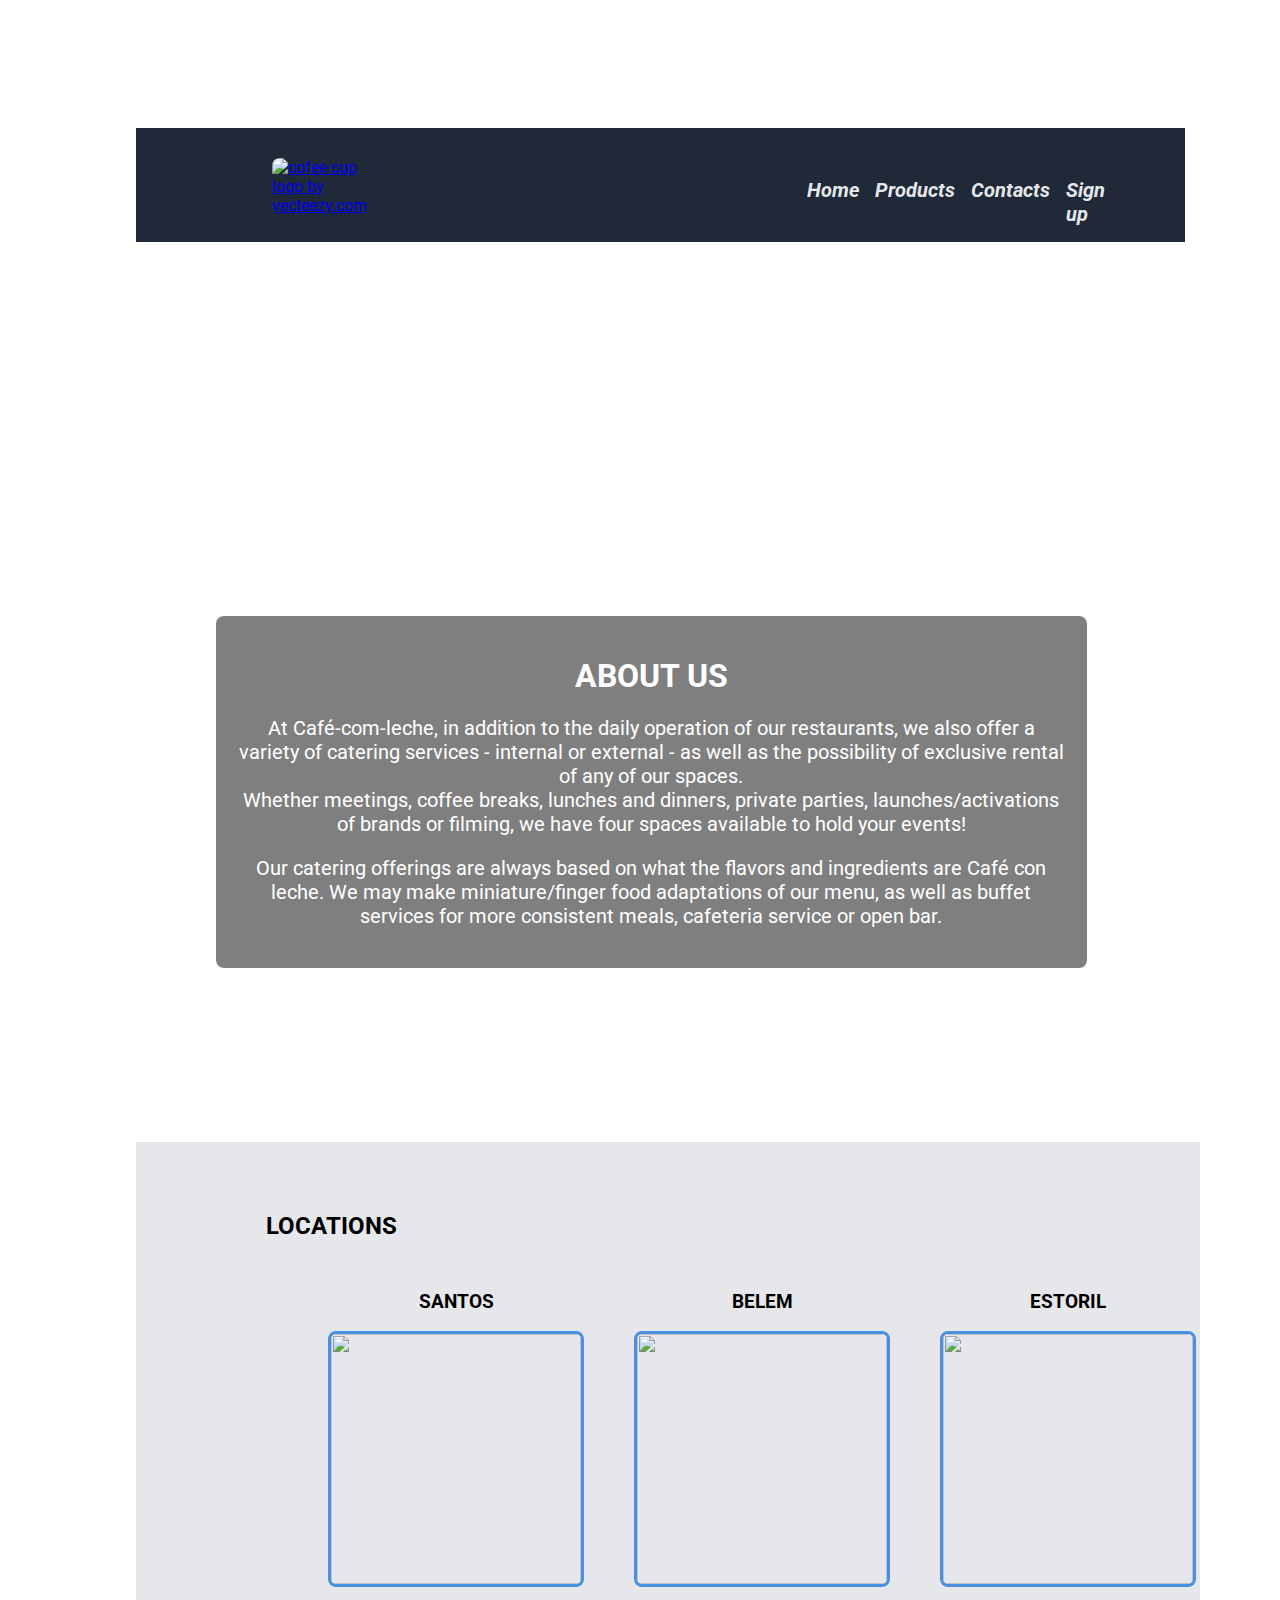
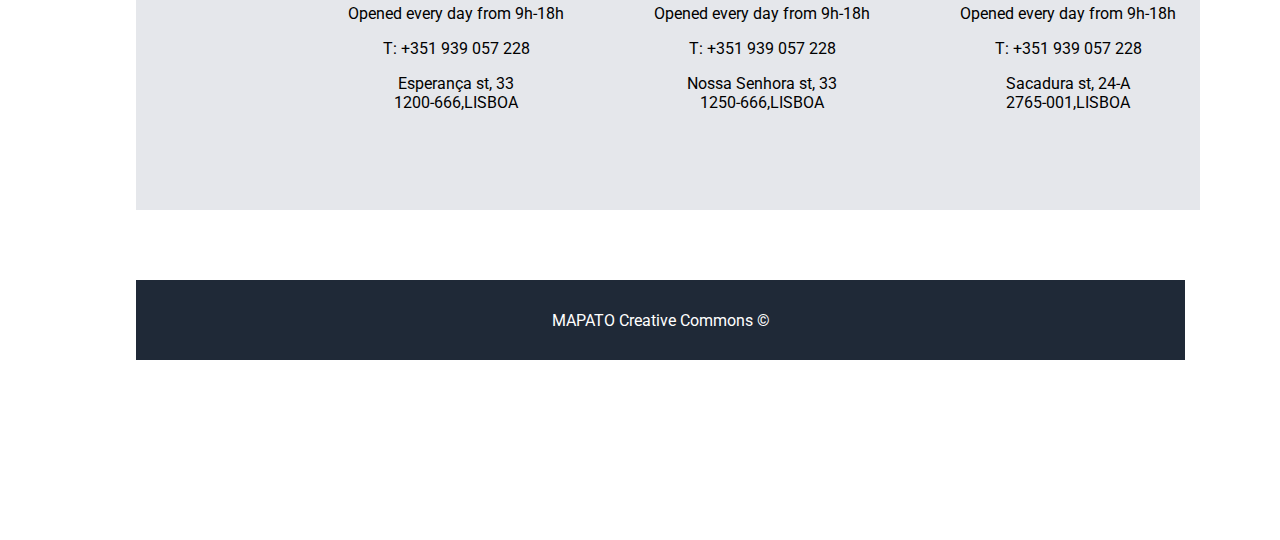
==== about.html @ 264d92b4 "05112024 1049 tom styling for the desktop version" ====
<!DOCTYPE html>
<html lang="en">

<head>
    <meta charset="UTF-8">
    <meta name="viewport" content="width=device-width, initial-scale=1.0">
    <link rel="stylesheet" href="../style.css">
    <title>About</title>
</head>

<body>
    <header class="hero-header">
        <div class="container">
            <nav class="nav-bar">
                <a href="index.html">
                    <img src="./images/COPO.png" alt="cofee cup logo by vecteezy.com" class="cofee-cup-logo">
                </a>
                <ul>
                    <li><a href="index.html">Home</a></li>
                    <li><a href="index.html#info-section">Products</a></li>
                    <li><a href="contacts.html">Contacts</a></li>
                    <li><a href="sign-up.html">Sign up</a></li>
                </ul>
            </nav>
        </div>
    </header>
    <main class="main-about">
        <section id="hero" class="hero">
            <div class="container">
                <div class="hero-content">
                    <h1>ABOUT US</h1>
                    <p>At Café-com-leche, in addition to the daily operation of our restaurants, we also offer
                        a variety of catering services - internal or external - as well as the possibility of
                        exclusive rental of any of our spaces.
                        <br>
                        Whether meetings, coffee breaks, lunches and dinners, private parties, launches/activations of
                        brands or filming, we have four spaces available to hold your events!
                    <p>
                        Our catering offerings are always based on what the flavors and ingredients are
                        Café con leche.
                        We may make miniature/finger food adaptations of our menu, as well as buffet services for
                        more consistent meals, cafeteria service or open bar.


                    </p>
                    </p>
                </div>
            </div>
        </section>
        <section id="locations" class="locations">
            <div class="container">
                <h2>LOCATIONS</h2>
                <figure>
                    <div>

                        <a
                            href="https://www.google.pt/maps/search/Esperan%C3%A7a+st,+33+1200-666,LISBOA/@38.7219981,-9.1530269,17z/data=!3m1!4b1?entry=ttu&g_ep=EgoyMDI0MTAyOS4wIKXMDSoASAFQAw%3D%3D">
                            <h3>SANTOS</h3>
                        </a>
                        <img class=" imagem1" src="../images/loja-belem.jpg" alt="">
                        <p>Opened every day from 9h-18h</p>
                        <p>T: +351 939 057 228</p>
                        <p>Esperança st, 33 <br>1200-666,LISBOA</p>
                    </div>
                    <div>
                        <a
                            href="https://www.google.pt/maps/place/Past%C3%A9is+de+Bel%C3%A9m/@38.6979904,-9.2054202,17z/data=!3m1!5s0xd1ecb452eeecc51:0xfe3cb68ec8239ac7!4m14!1m7!3m6!1s0xd1ecb4fc285f763:0x58dc2bef37f5302f!2sPal%C3%A1cio+Nacional+de+Bel%C3%A9m!8m2!3d38.6979905!4d-9.2005493!16zL20vMDNrdHRu!3m5!1s0xd1ecb452efd715b:0xffeff6c6b46d9665!8m2!3d38.6975105!4d-9.2032276!16s%2Fg%2F1q5bm9555?entry=ttu&g_ep=EgoyMDI0MTAyOS4wIKXMDSoASAFQAw%3D%3D">
                            <h3>BELEM</h3>
                        </a>

                        <img class=" imagem2" src="../images/loja-santos.jpg" alt="">
                        <p>Opened every day from 9h-18h</p>
                        <p>T: +351 939 057 228</p>
                        <p>Nossa Senhora st, 33 <br>1250-666,LISBOA</p>
                    </div>
                    <div>
                        <a
                            href="https://www.google.pt/maps/search/Pal%C3%A1cio+NaSacadura+st,+24-A++2765-001,LISBOAcional+de+Bel%C3%A9m/@38.6979905,-9.2031242,17z/data=!3m1!4b1?entry=ttu&g_ep=EgoyMDI0MTAyOS4wIKXMDSoASAFQAw%3D%3D">
                            <h3>ESTORIL</h3>
                        </a>

                        <img class=" imagem2" src="../images/loja-alvalade.jpg" alt="">
                        <p>Opened every day from 9h-18h</p>
                        <p>T: +351 939 057 228</p>
                        <p>Sacadura st, 24-A <br>2765-001,LISBOA</p>
                    </div>
                </figure>
            </div>
        </section>
        <footer class="footer-about">
            <p>MAPATO Creative Commons ©</p>
        </footer>
    </main>
</body>

</html>
---- style.css ----
@import url('https://fonts.googleapis.com/css2?family=League+Spartan:wght@100..900&family=Roboto:ital,wght@0,100;0,300;0,400;0,500;0,700;0,900;1,100;1,300;1,400;1,500;1,700;1,900&display=swap');


body {
    font-family: Roboto, sans-serif;
}

.container {
    max-width: 1280px;
    /*Limite da largura em todos as telas*/
    width: 83%;
    /* margin: 0 auto; */
    /* margin-left: 100px; */
    margin-left: 5rem;
    /* margin-right: 14rem; */
}


/* HEADER AND ABOUT SECTION*/

header {
    display: flex;
    justify-content: space-between;
    background-color: #1f2937;
    /* position: fixed;
    top: 5rem; */
    width: 83%;
    margin-top: 8rem;
    margin-left: 8rem;


}

header img {
    height: 70px;
    width: 70px;
    margin-top: 30px;
    border: none;
    margin-bottom: 20px;

}




nav {
    display: flex;
    justify-content: space-between;
    width: 83%;
    gap: 25rem;
    margin-left: 3.5rem;
}

nav ul {
    display: flex;
    gap: 16px;
    list-style: none;
    margin-top: 50px;
    font-style: italic;
}

nav ul a {
    color: #E5e7eb;
    font-size: 20px;
    text-decoration: none;
    font-weight: bold;

}

.about {
    background-color: #1f2937;
    height: calc(30vh + 10px);
    padding-top: 40px;
    padding-bottom: 130px;
}
.about {
    width: 83%;
    margin-left: 8rem;
    margin-right: 15rem;
}



.about span {
    display: flex;
    color: white;
    gap: 24px;
    text-align: start;
}
.about span div {
    width: 700px;
    margin-left: 3rem;
}

.about span img {
    width: 750px;
    height: 220px;
    margin-left: 50px;
    margin-top: 30px;

}
.about h1 {
    font-size: 48px;
    font-weight: bolder;
    font-family: "Roboto, sans-serif";
    margin-left: 0;
    margin-bottom: 0;
    padding-bottom: 0;

}
.about p {
    text-align: start;
    margin-top: 0;
    font-family: "Roboto, sans-serif";
    font-size: 18px;
}

.about a {
    text-decoration: none;
}

.about button {
    display: flex;
    justify-content: center;
    background-color: #3882f6;
    padding: 8px 16px;
    color: white;
    text-align: center;
    font-weight: bold;
    display: inline-block;
    font-family: "Roboto", serif;
    width: 150px;
    cursor: pointer;
    border-radius: 10px;
    display: flex;

}

/*ABOUT PAGE*/

/* Configurando a imagem de fundo do hero */
.hero {
    height: 100vh;
    width: 83%;
    background-image: url('./images/pexels-rdne-4920856.jpg');
    background-size: cover;
    background-position: center;
    display: flex;
    align-items: center;
    margin-left: 128px;
    margin-right: 128px;

}

.hero-content {
    color: white;
    background: rgba(0, 0, 0, 0.5);
    padding: 20px;
    border-radius: 8px;
    text-align: center;
    margin-top: 200px;
}

.hero-content p {
    font-size: 20px
}

.hero-content h1 {
    text-align: center;
}

.hero-header img {
    height: 70px;
    width: 70px;
    margin-top: 30px;

}


.hero-content button {
    border-radius: 20px;
    padding: 16px;

}

.locations {
    width: 76.3%;
    padding: 50px;
    background-color: #e5e7eb;
    margin-left: 128px;
    margin-right: 128px;
}

.locations a {
    color: black;
    text-decoration: none;
}



.locations .container figure {
    /* margin-left: -15px; */
    /* display: flex;
    justify-content: center;
    align-items: center;
    margin-left: 415px; */
    
    gap: 50px;


}
.locations .container figure div:nth-of-type(1){
    margin-left: 30px;
}
.locations .container figure div:nth-of-type(3){
    margin-right: 110px;
}


.locations .container img {
    height: 250px;
    width: 250px;

}

.locations figure {
    text-align: center;
    display: flex;
    list-style: none;
    text-decoration: none;

}

.footer-about {
    width: 83%;
    margin-left: 128px;
    margin-right: 128px;
}



/* INFO SECTION*/

.info-section {
    text-align: center;

    margin-top: 2em;
    margin-left: 3rem;
    margin-right: 0rem;
    margin-bottom: 4em;
    display: flex;
    flex-direction: column;
    justify-content: center;



}

.scroll-Container {
    display: flex;
    flex-direction: row;
    justify-content: center;
    gap: 0.25em;
    align-items: center;
    overflow-x: auto;
    scroll-snap-type: x mandatory;

}


.random-info {
    display: flex;
    flex-direction: column;
    justify-content: space-evenly;
    align-items: center;
}

.info-section h2 {
    font-size: 36px;
    font-weight: 800;
    color: #1f2937;
    margin-bottom: 20px;


}

figure {

    text-align: center;
    scroll-snap-align: start;
    flex: 0 0 auto;
    width: 120px;
    margin: 2em;
}


img {
    width: 120px;
    height: 120px;
    object-fit: cover;
    /* Crop or fit image to the box */
    border: 3px solid #4a90e2;
    border-radius: 8px;
}

figcaption {
    font-size: 0.9em;
    color: black;
    margin-top: 10px;
    max-width: 120px;
}





/*REVIEW SECTION*/

.reviews {
    margin-bottom: 80px;
}
.reviews .container {
    background-color: #e5e7eb;
    margin-bottom: 32px;
    margin-left: 130px;
    padding-left: 150px;
    /* padding-right: 200px; */
    padding-top: 50px;
    padding-bottom: 50px;
    width: 73%;

}
.reviews .container div {
    background-color:#E5E7EB;
}

.reviews p {
    font-size: 25px;
    font-style: italic;
    font-weight: 300;
    color: #1F2937;
    width: 800px;
    padding-left: 90px;

}
.reviews p b {
    margin-left: 620px;
    margin-right: 50px;
}


/* .reviews h2 {
    margin-bottom: 50px;
    text-align: center;
    font-size: 30px;
    font-weight: 800;
    color: #1F2937;
    font-family: "Roboto, sans-serif";
}

.reviews h4 {
    text-align: center;
} */

/*ACTION*/

#action {
    background-color: #3882f6;
    display: flex;
    justify-content: space-around;
    align-items: center;
    margin: none;
    padding: 8px;
    text-align: center;
    width: 61vw;
    margin-left: 270px;
    margin-right: 280px;
    margin-bottom: 80px;
    color: white;
    border-radius: 5px;
}



#action button {
    background-color: #3882f6;
    color: white;
    width: 8rem;
    height: 2rem;
    font-weight: 700;
    border-radius: 10px;
    align-self: center;
    display: flex;
    justify-content: center;
    align-items: center;
    margin-left: 10px;
    margin-right: 70px;
    border: 1px solid white;
    cursor: pointer;

}
.call-to-action {
    text-align: start;
    padding-left: 4rem;
    width: 40vw;
}
.call-to-action h4 {
    margin-top: 30px;
    margin-bottom: 0;
}
.call-to-action h5 {
    font-weight: 300;
    margin-top: 0;
    margin-bottom: 30px;
}


/*CONTACTS SECTION*/

.contacts .container {
    width: 88%;
    margin-left: 35px;
}

.contacts {
    /* margin-top: 70px;  */
    padding: 50px;
    background-color: #3882f6;
    color: #E5E7EB;
    text-align: center;
    margin-left: 128px;
    margin-right: 127px;


}
.contacts .questions {
    margin-left: 70px;
}
.contacts h1 {
    font-size: 48px;
    color: #F9FAF8;
    font-family: "Roboto, sans-serif";
    text-align: center;
    padding: 32px;
}

.contacts h2 {
    font-size: 36px;
    color: #F9FAF8;
    font-family: "Roboto, sans-serif";

}

.contacts button {
    background-color: #3882f6;
    padding: 12px;
    width: 50%;
}


.contact-methods li {
    display: inline-block;
    padding-bottom: 16px;
    font-size: 18px;

}

.contact-methods {
    margin-left: 150px;
    width: 500px;
    font-family: "Roboto, sans-serif";
    font-weight: bold;
    background-color: #1f2937;
    padding: 16px;
    border-radius: 8px;
    font-size: 20px;

}


.contact-methods img {
    height: 30px;
    width: 30px;
    margin-right: 16px;
}

.contacts .container {
    display: flex;
    gap: 20px;

    /* Space between the elements */
}

/* .footer-contact {
    width: 98vw;
    margin-left: 0;
} */


form input,
form textarea,
form button {
    display: block;
    width: 320px;
    margin-bottom: 16px;
    border-radius: 8px;
    box-shadow: 2px 2px 5px rgba(0, 0, 0, 0.1);
    padding: 10px;
    border-radius: 10px;
    text-align: center;
    font-family: "Roboto, sans-serif";
    font-size: 16px;
}

textarea {
    height: 80px;

}

.questions {
    background-color: #1f2937;
    padding: 16px;
    border-radius: 8px;
    margin-left: 20px;

}

.questions button {
    margin-left: 85px;
    background-color: #3882f6;
    color: white;
    font-weight: bold;
}

.sign-up {
    background-color: #1f2937;
    padding: 16px;
    border-radius: 8px;
    margin-left: 350px;

}.sign-up button {
    margin-left: 85px;
    background-color: #3882f6;
    color: white;
    font-weight: bold;
}

.social-media {
    padding-right: 24px;
}

footer {
    background-color: #1f2937;
    height: 80px;
    display: flex;
    justify-content: center;
    align-items: center;
    color: white;
    width: 83%;
    margin-top: 70px;
    margin-left: 127px;
    margin-bottom: 180px;


}

@media (max-width: 1024px) {

    header {
        width: 97.9%;
    }

    header nav {
        padding: 16px;
    }

    .about {
        padding: 130px 20px;

    }


    .about h1 {
        font-size: 36px;
    }

    .about span {
        flex-direction: column;
        gap: 16px;
    }

    .about span img {
        width: 100%;
        height: auto;
        margin: 0;
    }



    .reviews {

        padding: 200px;
    }

    .reviews h2 {

        padding-right: 60px;
    }

    .contacts {
        padding: 160px;
    }

    .contacts h1 {
        font-size: 36px;
    }

    .contacts h2 {
        font-size: 28px;
    }

    .contacts .container {
        flex-direction: column;
        text-align: center;
    }

    .contact-methods,
    .questions {
        width: 100%;
        margin: 0;
    }

    .questions {
        width: 56%
    }

    form input,
    form textarea {
        margin-left: 15px;
        text-align: center;
    }

    .questions button {
        margin-left: 100px;
    }


}

@media (max-width: 768px) {
    header {
        width: 98%;
    }

    .about {
        padding: 100px 15px;
    }

    .about h1,
    .contacts h1 {
        font-size: 28px;
        padding: 16px;
    }

    .questions,
    .questions button {
        width: 80%;

    }

    .info-section,
    .scroll-Container {
        flex-direction: column;
        padding: 100px 20px;
    }

    .container .questions {
        padding-left: 38px;
    }

    .questions button {
        margin-left: 50px;
    }

    .questions input,
    textarea {
        margin-left: 15px;
        text-align: center;
    }
}


/* Ajustes para telas de até 480px (smartphones) */
@media (max-width: 480px) {
    header {
        width: 400px;
    }

    .about {
        width: 340px;
    }

    .about h1 {
        font-size: 24px;
    }

    .about span {
        gap: 10px;
    }

    .about span img {
        width: 100%;
    }


    .reviews,
    .contacts {
        padding: 100px 20px;
    }

    .contacts {
        width: 375px;
    }

    form input {
        width: 50%;
    }

    .contacts h1,
    .contacts h2 {
        font-size: 24px;
    }

    form textarea {
        width: 50%;
    }



    .questions button {
        width: 100%;
        padding-right: 100px;
        margin-right: 100px;
    }


}
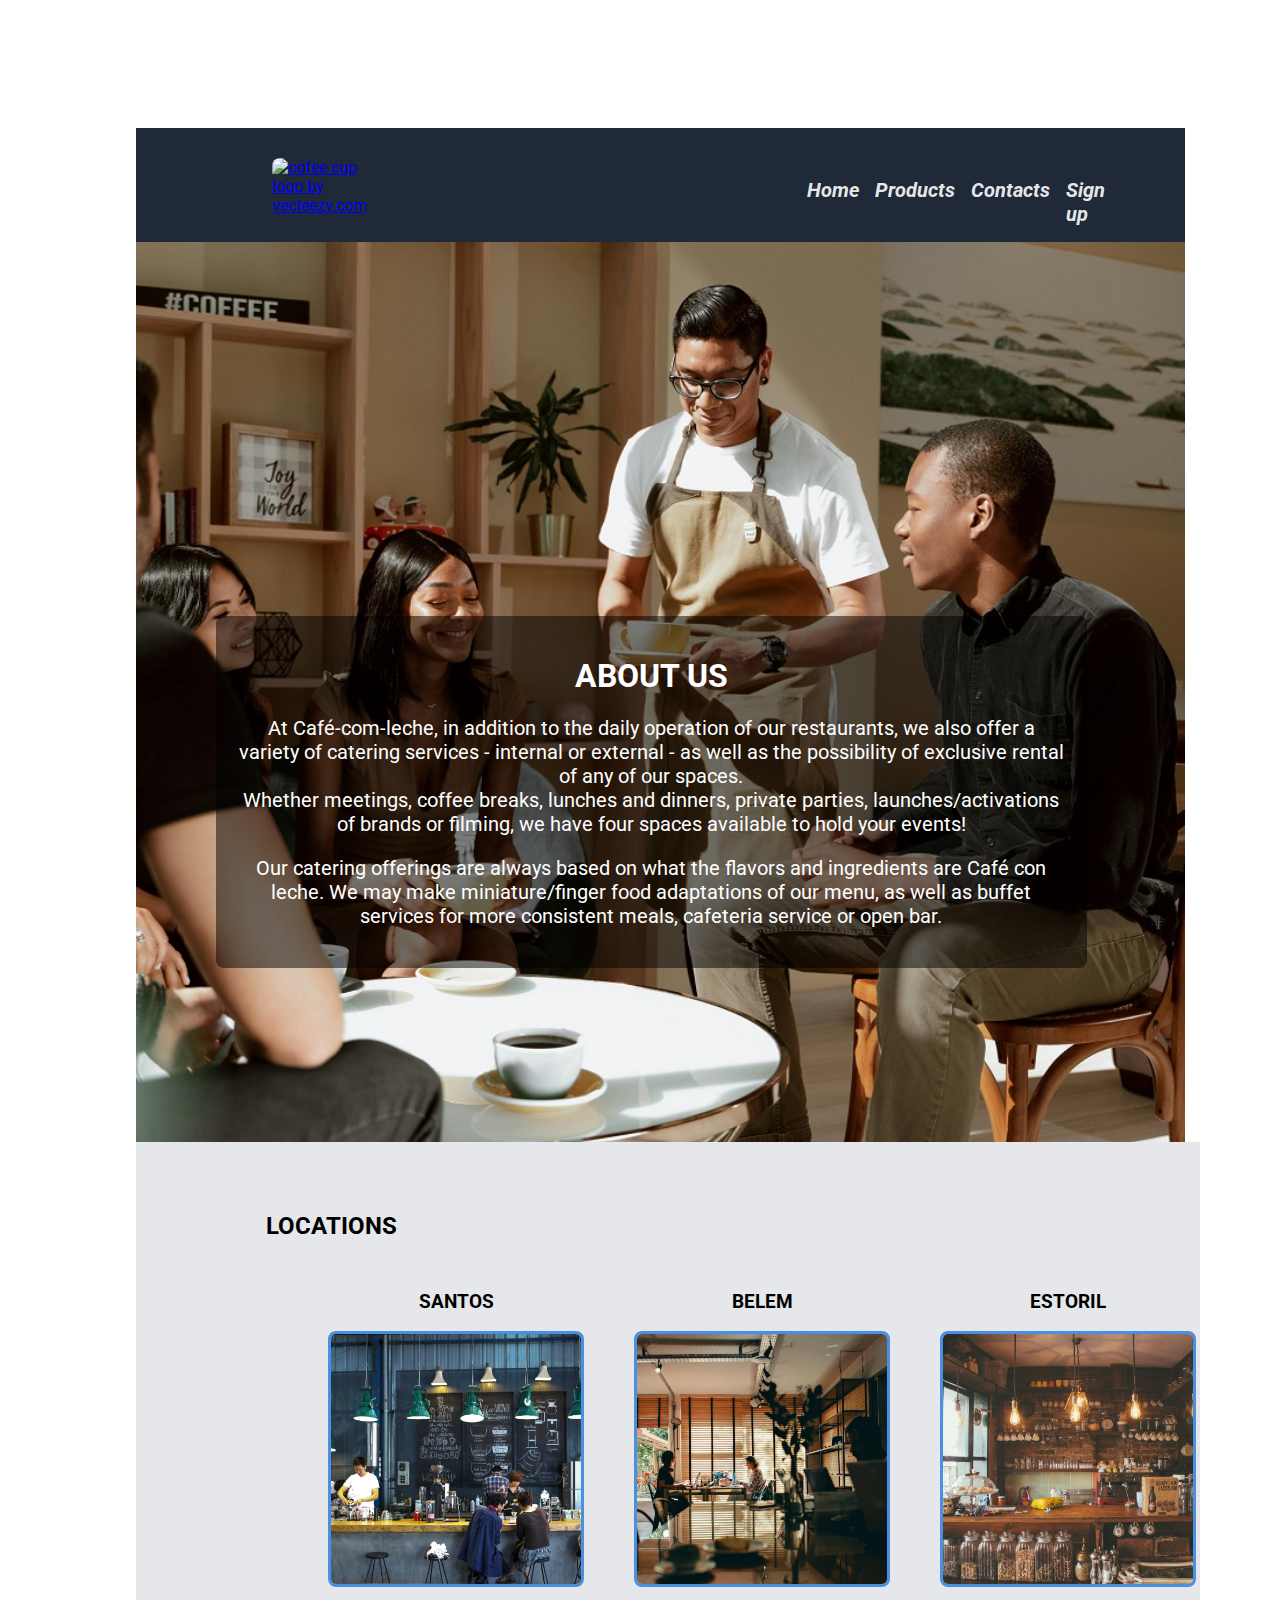
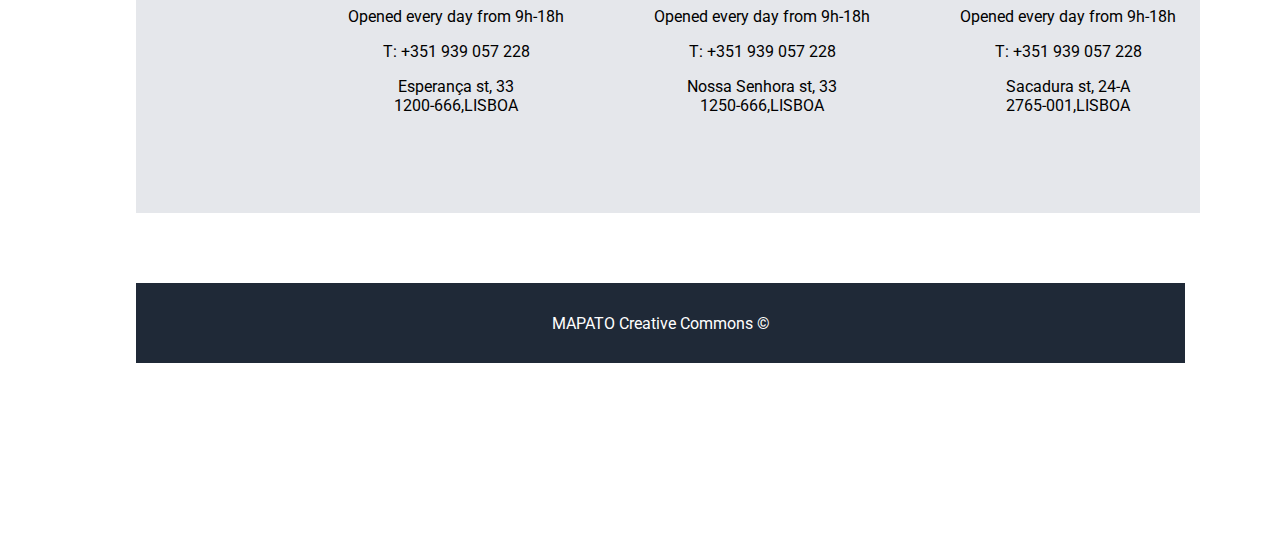
==== commit 096aaa07: "links changes made 1113" ====
--- a/about.html
+++ b/about.html
@@ -17,7 +17,7 @@
                 </a>
                 <ul>
                     <li><a href="index.html">Home</a></li>
-                    <li><a href="index.html#info-section">Products</a></li>
+                    <li><a href="product2">Products</a></li>
                     <li><a href="contacts.html">Contacts</a></li>
                     <li><a href="sign-up.html">Sign up</a></li>
                 </ul>
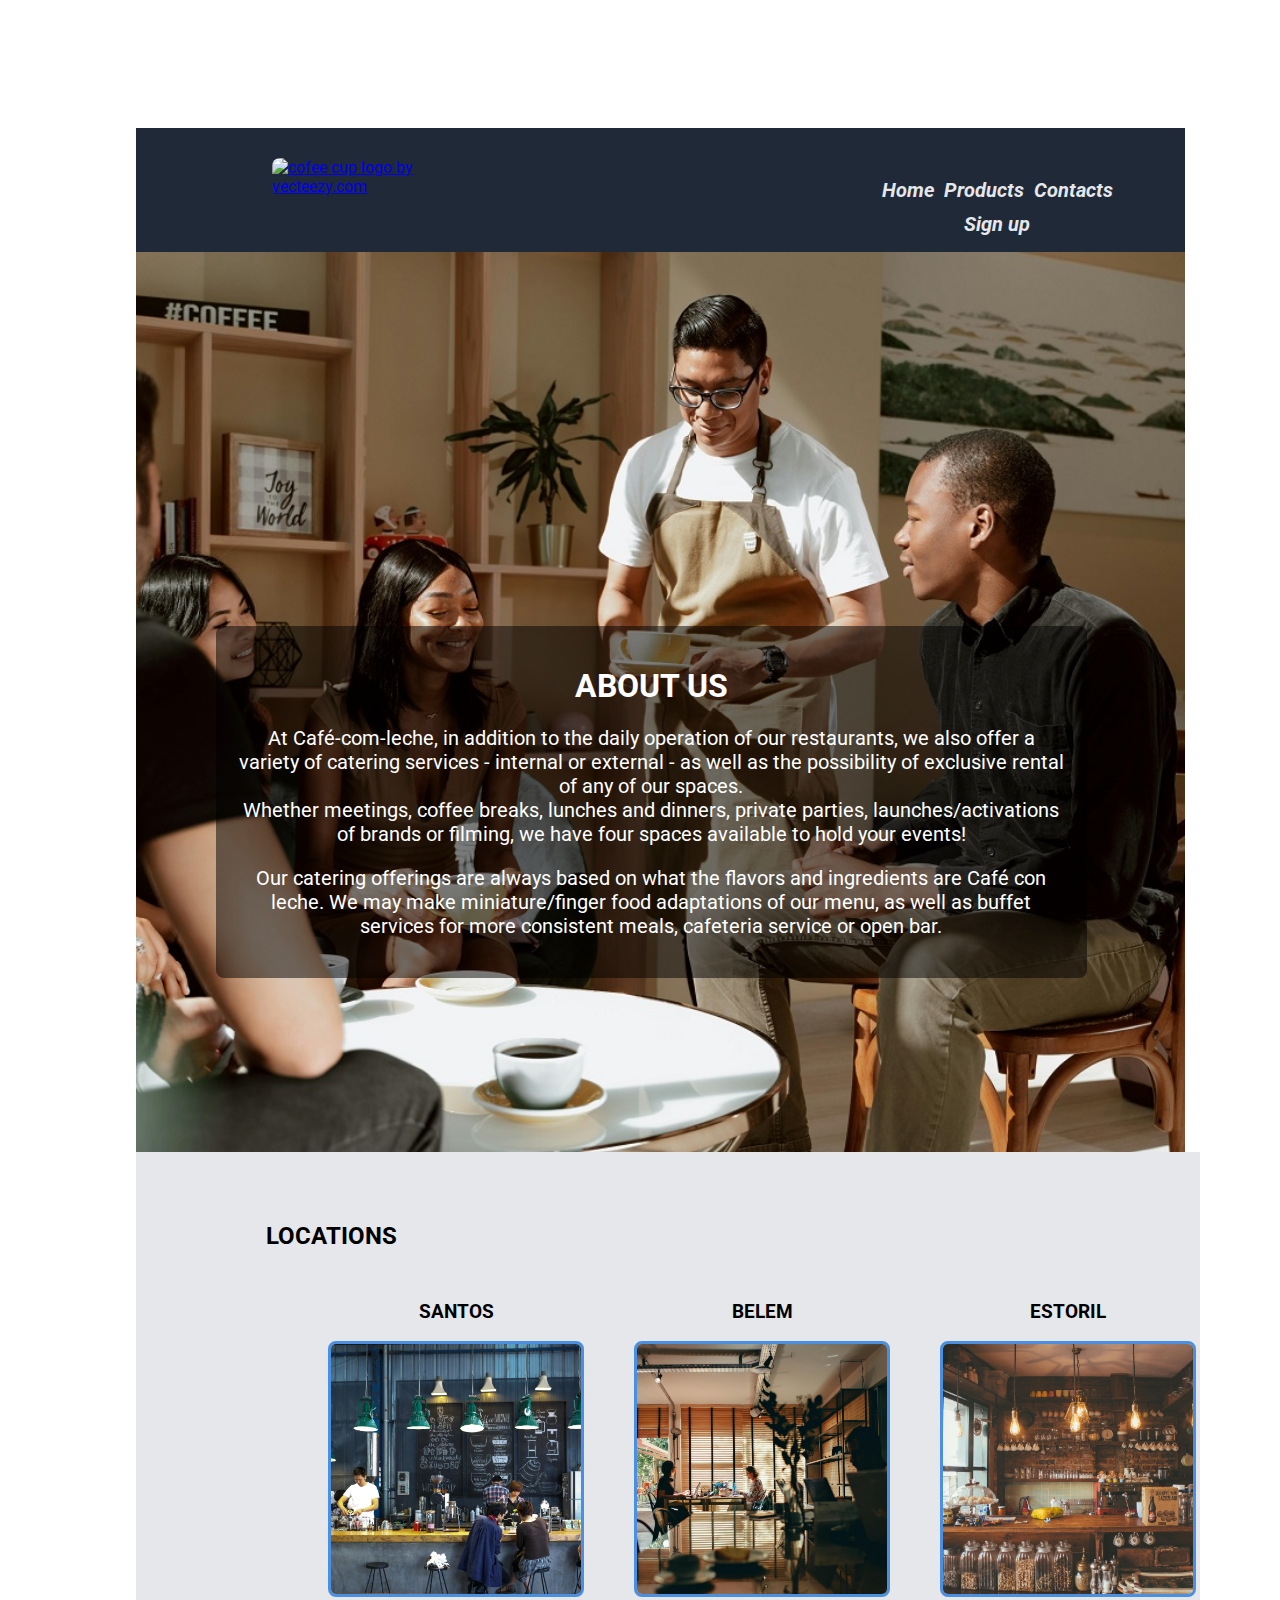
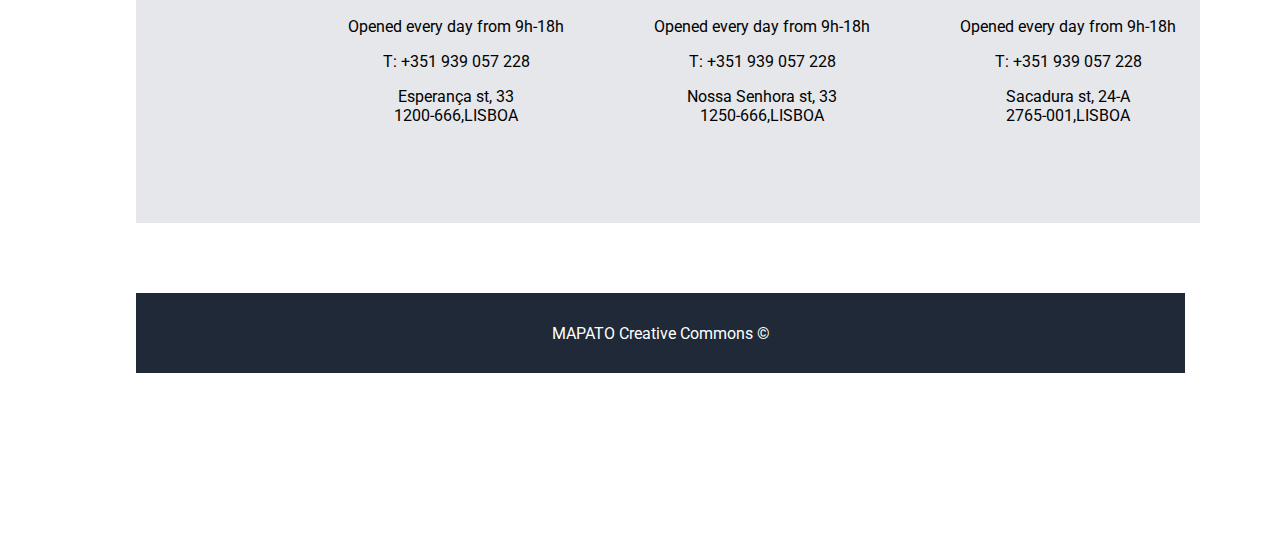
==== commit 81b4f188: "05112024 1509 tomislav landing page responsivness - unfinished" ====
--- a/about.html
+++ b/about.html
@@ -17,7 +17,7 @@
                 </a>
                 <ul>
                     <li><a href="index.html">Home</a></li>
-                    <li><a href="product2">Products</a></li>
+                    <li><a href="./product2.html">Products</a></li>
                     <li><a href="contacts.html">Contacts</a></li>
                     <li><a href="sign-up.html">Sign up</a></li>
                 </ul>
--- a/style.css
+++ b/style.css
@@ -49,14 +49,18 @@
     width: 83%;
     gap: 25rem;
     margin-left: 3.5rem;
+    
 }
 
 nav ul {
     display: flex;
+    justify-content: center;
     gap: 16px;
     list-style: none;
     margin-top: 50px;
+    margin-right: -7.5rem;
     font-style: italic;
+    
 }
 
 nav ul a {
@@ -564,9 +568,79 @@
 
 }
 
+@media (max-width: 1445px){
+    nav {
+      
+      /* margin-left: 50px;
+      justify-content: flex-start; */
+      justify-content: flex-start;
+      gap: 25rem;
+    } 
+    nav ul {
+      flex-wrap: wrap;
+      gap: 10px;
+    }
+    .reviews .container {
+        padding-left: 10px;
+        height: fit-content;
+    } 
+    .reviews .container div  {
+      display: flex;
+      flex-wrap: wrap;
+      font-size: 20px;
+      
+    }
+  
+  }
+  @media (max-width: 1284px){
+    .reviews .container div p {
+        display: flex;
+        flex-wrap: wrap;
+        font-size: 15px;
+        width: 400px;
+        height: fit-content;
+        
+      }
+      nav {
+          
+          gap: 24rem;
+      }
+       
+  }
+@media (max-width: 1224px){
+    nav {
+        flex-direction: row;  
+        gap: 16rem;
+    }
+}
 @media (max-width: 1024px) {
-
+    nav {
+        flex-direction: row;  
+        gap: 8rem;
+    }
+    nav ul {
+        flex-wrap: wrap;
+        
+        gap: 7px;
+      }
     header {
+        height: fit-content;
+    }
+    .about {
+        height: fit-content;
+        justify-content: center;
+    }
+    .about span div p, .about span div h1 {
+        text-align: center;
+    }
+    .about span div a button{
+        margin-left: 70px;
+    }
+    .about span div a, .action div a {
+        text-decoration: none;
+        color: white;
+    }
+    /* header {
         width: 97.9%;
     }
 
@@ -594,10 +668,10 @@
         height: auto;
         margin: 0;
     }
-
-
-
-    .reviews {
+ */
+
+
+    /* .reviews {
 
         padding: 200px;
     }
@@ -605,7 +679,7 @@
     .reviews h2 {
 
         padding-right: 60px;
-    }
+    } */
 
     .contacts {
         padding: 160px;
@@ -646,16 +720,48 @@
 
 
 }
-
+@media (max-width: 970px){
+    nav {
+        flex-direction: row;  
+        gap: 8rem;
+    }
+    nav ul {
+        flex-direction: column;
+    }
+    .about span {
+        flex-direction: column;
+    }
+    .about span img {
+        order: -1;
+        width: 300px;
+        height: 150px;
+    }
+    .about span h1 {
+        font-size: 25px;
+    }
+    .about span div {
+        width: 300px;
+    }
+    .action {
+        display: flex;
+        flex-direction: column;
+    }
+    .action {
+        margin-left: -10rem;
+    }
+}
 @media (max-width: 768px) {
-    header {
+    nav {
+        gap: 4rem;
+    }
+   /*  header {
         width: 98%;
     }
 
     .about {
         padding: 100px 15px;
     }
-
+ */
     .about h1,
     .contacts h1 {
         font-size: 28px;
@@ -692,7 +798,7 @@
 
 /* Ajustes para telas de até 480px (smartphones) */
 @media (max-width: 480px) {
-    header {
+    /* header {
         width: 400px;
     }
 
@@ -711,7 +817,7 @@
     .about span img {
         width: 100%;
     }
-
+ */
 
     .reviews,
     .contacts {
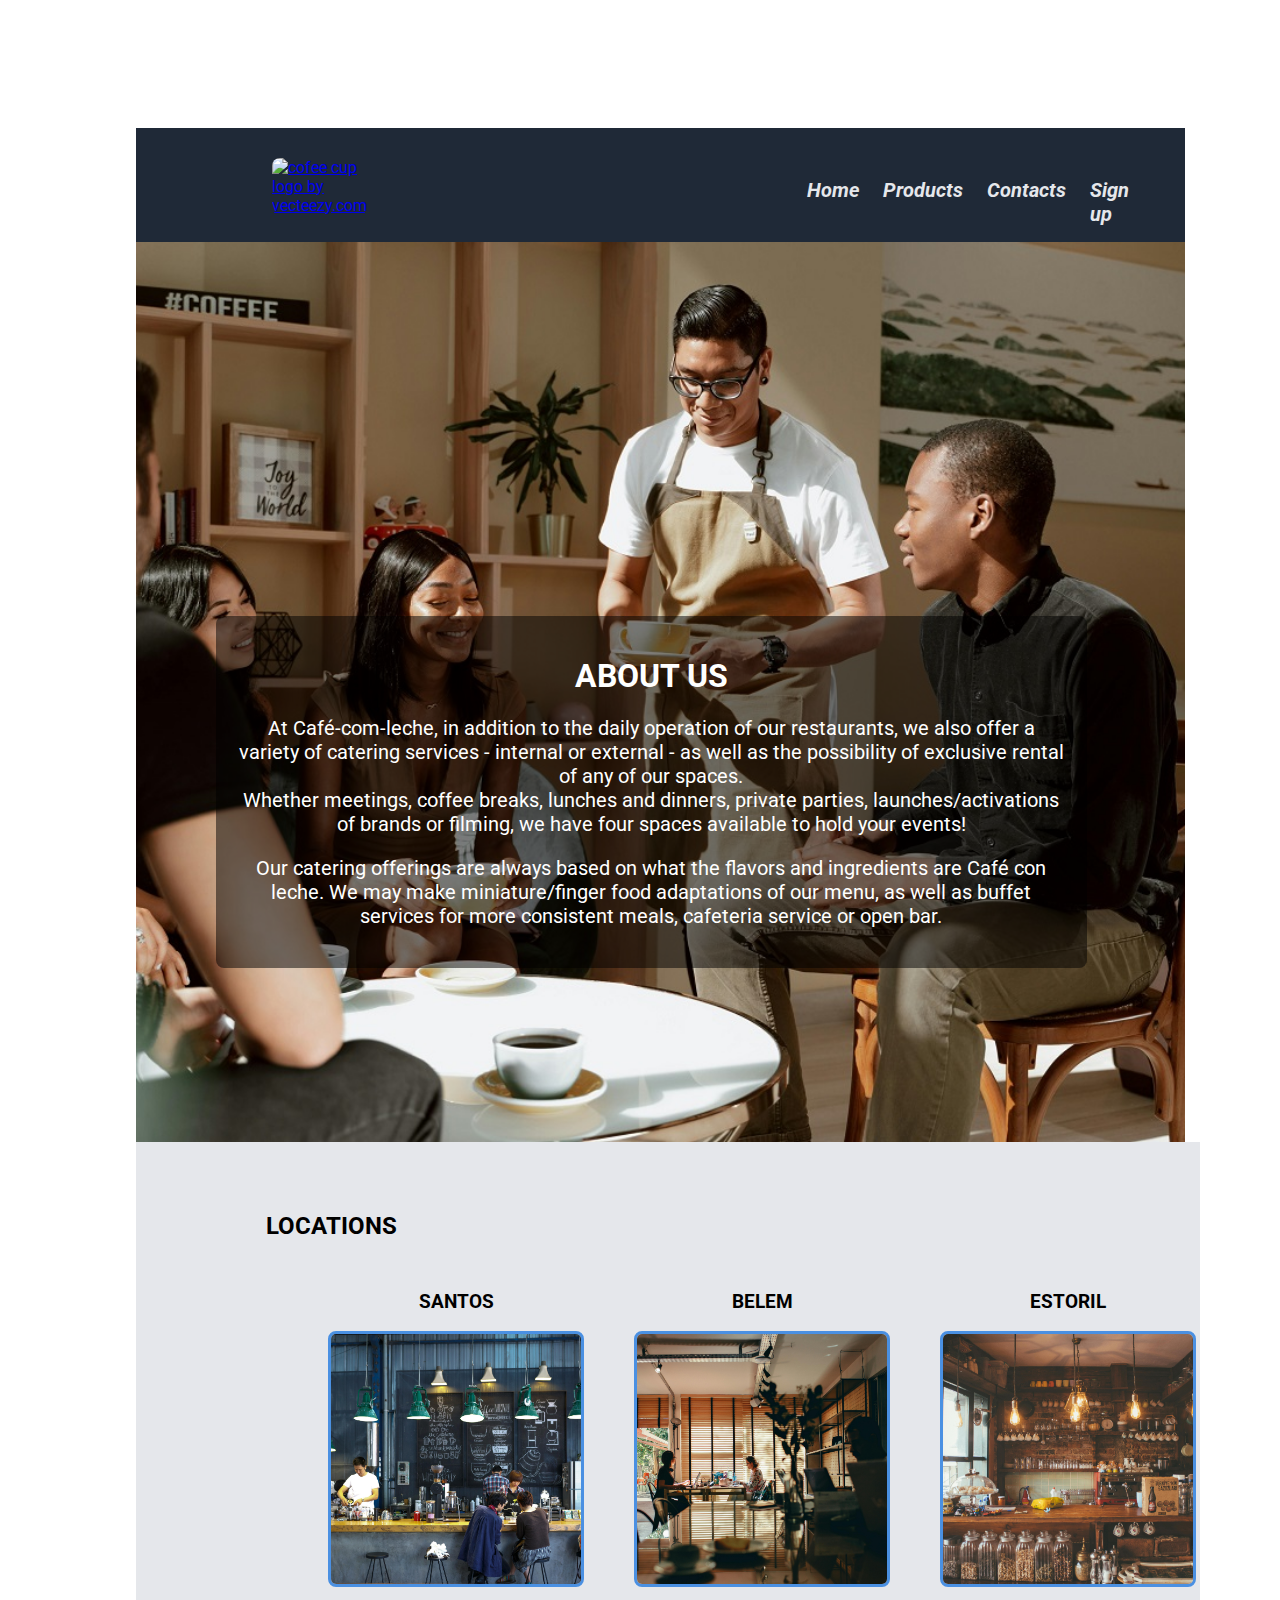
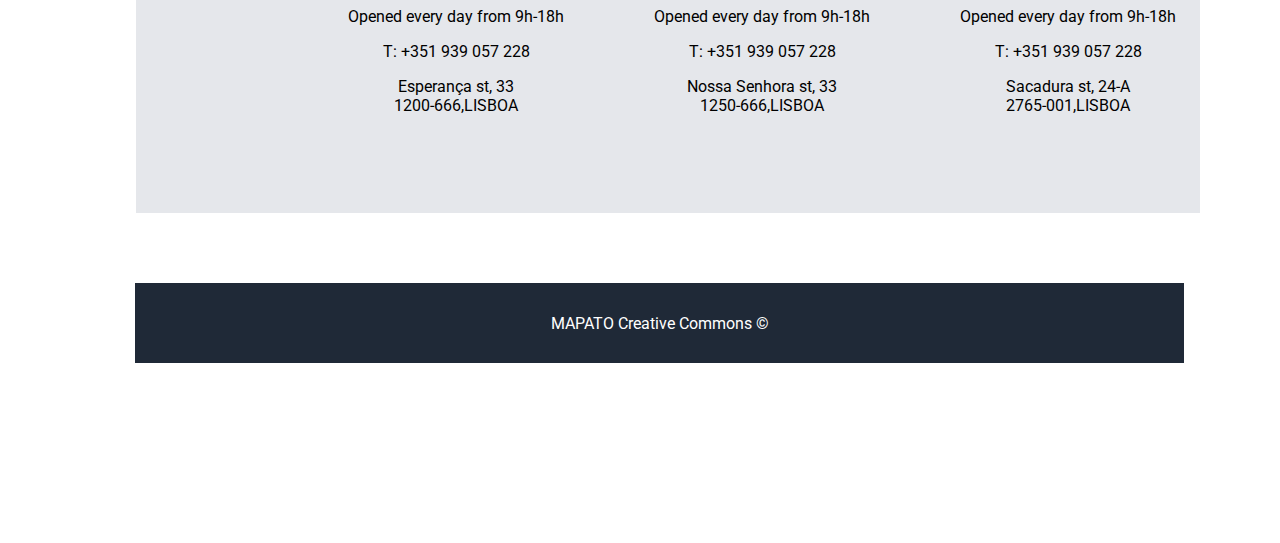
==== commit bb0fb583: "style2.css updated" ====
--- a/about.html
+++ b/about.html
@@ -4,7 +4,7 @@
 <head>
     <meta charset="UTF-8">
     <meta name="viewport" content="width=device-width, initial-scale=1.0">
-    <link rel="stylesheet" href="../style.css">
+    <link rel="stylesheet" href="style2.css">
     <title>About</title>
 </head>
 
--- a/style2.css
+++ b/style2.css
@@ -0,0 +1,1043 @@
+@import url('https://fonts.googleapis.com/css2?family=League+Spartan:wght@100..900&family=Roboto:ital,wght@0,100;0,300;0,400;0,500;0,700;0,900;1,100;1,300;1,400;1,500;1,700;1,900&display=swap');
+
+
+body {
+    font-family: Roboto, sans-serif;
+}
+
+.container {
+    max-width: 1280px;
+    width: 83%;
+    margin-left: 5rem;
+}
+
+
+/* HEADER AND ABOUT SECTION*/
+
+header {
+    display: flex;
+    justify-content: space-between;
+    background-color: #1f2937;
+    width: 83%;
+    margin-top: 8rem;
+    margin-left: 8rem;
+
+
+}
+
+header img {
+    height: 70px;
+    width: 70px;
+    margin-top: 30px;
+    border: none;
+    margin-bottom: 20px;
+
+}
+
+
+
+
+nav {
+    display: flex;
+    justify-content: space-between;
+    width: 83%;
+    gap: 25rem;
+    margin-left: 3.5rem;
+    
+}
+
+nav ul {
+    max-width: 83%;
+    display: flex;
+    justify-content: center;
+    gap: 24px;
+    list-style: none;
+    margin-top: 50px;
+    margin-right: -7.5rem;
+    font-style: italic;
+    
+}
+
+nav ul a {
+    color: #E5e7eb;
+    font-size: 20px;
+    text-decoration: none;
+    font-weight: bold;
+
+}
+
+.about {
+    background-color: #1f2937;
+    height: calc(30vh + 10px);
+    padding-top: 40px;
+    padding-bottom: 130px;
+    width: 83%;
+    margin-left: 8rem;
+    margin-right: 15rem;
+}
+
+.about span {
+    display: flex;
+    color: white;
+    gap: 24px;
+    text-align: start;
+}
+.about span div {
+    width: 700px;
+    margin-left: 3rem;
+}
+
+.about span img {
+    width: 750px;
+    height: 220px;
+    margin-left: 50px;
+    margin-top: 30px;
+
+}
+.about h1 {
+    font-size: 48px;
+    font-weight: bolder;
+    font-family: "Roboto, sans-serif";
+    margin-left: 0;
+    margin-bottom: 0;
+    padding-bottom: 0;
+
+}
+.about p {
+    text-align: start;
+    margin-top: 0;
+    font-family: "Roboto, sans-serif";
+    font-size: 18px;
+}
+
+.about a {
+    text-decoration: none;
+}
+
+.about button {
+    display: flex;
+    justify-content: center;
+    background-color: #3882f6;
+    padding: 8px 16px;
+    color: white;
+    text-align: center;
+    font-weight: bold;
+    display: inline-block;
+    font-family: "Roboto", serif;
+    width: 150px;
+    cursor: pointer;
+    border-radius: 10px;
+    
+
+}
+
+/*ABOUT PAGE*/
+
+.hero {
+    height: 100vh;
+    width: 83%;
+    background-image: url('./images/pexels-rdne-4920856.jpg');
+    background-size: cover;
+    background-position: center;
+    display: flex;
+    align-items: center;
+    margin-left: 128px;
+    margin-right: 128px;
+
+}
+
+.hero-content {
+    color: white;
+    background: rgba(0, 0, 0, 0.5);
+    padding: 20px;
+    border-radius: 8px;
+    text-align: center;
+    margin-top: 200px;
+}
+
+.hero-content p {
+    font-size: 20px
+}
+
+.hero-content h1 {
+    text-align: center;
+}
+
+.hero-header img {
+    height: 70px;
+    width: 70px;
+    margin-top: 30px;
+
+}
+
+
+.hero-content button {
+    border-radius: 20px;
+    padding: 16px;
+
+}
+
+.locations {
+    width: 76.3%;
+    padding: 50px;
+    background-color: #e5e7eb;
+    margin-left: 128px;
+    margin-right: 128px;
+}
+
+.locations a {
+    color: black;
+    text-decoration: none;
+}
+
+
+
+.locations .container figure {
+    gap: 50px;
+}
+.locations .container figure div:nth-of-type(1){
+    margin-left: 30px;
+}
+.locations .container figure div:nth-of-type(3){
+    margin-right: 110px;
+}
+
+
+.locations .container img {
+    height: 250px;
+    width: 250px;
+
+}
+
+.locations figure {
+    text-align: center;
+    display: flex;
+    list-style: none;
+    text-decoration: none;
+
+}
+
+.footer {
+    width: 83%;
+    margin-left: 128px;
+    margin-right: 128px;
+}
+
+
+
+/* INFO SECTION*/
+
+.info-section {
+    text-align: center;
+
+    margin-top: 2em;
+    margin-left: 3rem;
+    margin-right: 0rem;
+    margin-bottom: 4em;
+    display: flex;
+    flex-direction: column;
+    justify-content: center;
+
+
+
+}
+
+.scroll-Container {
+    display: flex;
+    flex-direction: row;
+    justify-content: center;
+    gap: 0.25em;
+    align-items: center;
+    overflow-x: auto;
+    scroll-snap-type: x mandatory;
+
+}
+
+
+.random-info {
+    display: flex;
+    flex-direction: column;
+    justify-content: space-evenly;
+    align-items: center;
+}
+
+.info-section h2 {
+    font-size: 36px;
+    font-weight: 800;
+    color: #1f2937;
+    margin-bottom: 20px;
+
+
+}
+
+figure {
+
+    text-align: center;
+    scroll-snap-align: start;
+    flex: 0 0 auto;
+    width: 120px;
+    margin: 2em;
+}
+
+
+img {
+    width: 120px;
+    height: 120px;
+    object-fit: cover;
+    border: 3px solid #4a90e2;
+    border-radius: 8px;
+}
+
+figcaption {
+    font-size: 0.9em;
+    color: black;
+    margin-top: 10px;
+    max-width: 120px;
+}
+
+
+
+
+
+/*REVIEW SECTION*/
+
+.reviews {
+    margin-bottom: 80px;
+}
+.reviews .container {
+    background-color: #e5e7eb;
+    margin-bottom: 32px;
+    margin-left: 130px;
+    padding-left: 150px;
+    padding-top: 50px;
+    padding-bottom: 50px;
+    width: 73%;
+
+}
+.reviews .container div {
+    background-color:#E5E7EB;
+}
+
+.reviews p {
+    font-size: 25px;
+    font-style: italic;
+    font-weight: 300;
+    color: #1F2937;
+    width: 800px;
+    padding-left: 90px;
+
+}
+
+/*ACTION*/
+
+.action {
+    background-color: #3882f6;
+    display: flex;
+    justify-content: space-around;
+    align-items: center;
+    margin: none;
+    padding: 8px;
+    text-align: center;
+    width: 61vw;
+    margin-left: 270px;
+    margin-right: 280px;
+    margin-bottom: 80px;
+    color: white;
+    border-radius: 5px;
+}
+
+
+
+.action button {
+    background-color: #3882f6;
+    color: white;
+    width: 8rem;
+    height: 2rem;
+    font-weight: 700;
+    border-radius: 10px;
+    align-self: center;
+    display: flex;
+    justify-content: center;
+    align-items: center;
+    margin-left: 10px;
+    margin-right: 70px;
+    border: 1px solid white;
+    cursor: pointer;
+
+}
+.call-to-action {
+    text-align: start;
+    padding-left: 4rem;
+    width: 40vw;
+}
+.call-to-action h4 {
+    margin-top: 30px;
+    margin-bottom: 0;
+}
+.call-to-action h5 {
+    font-weight: 300;
+    margin-top: 0;
+    margin-bottom: 30px;
+}
+
+
+/*CONTACTS SECTION*/
+
+.contacts .container {
+    width: 88%;
+    margin-left: 35px;
+}
+
+.contacts {
+    padding: 50px;
+    background-color: #3882f6;
+    color: #E5E7EB;
+    text-align: center;
+    margin-left: 128px;
+    margin-right: 127px;
+
+
+}
+.contacts .questions {
+    margin-left: 70px;
+}
+.contacts h1 {
+    font-size: 48px;
+    color: #F9FAF8;
+    font-family: "Roboto, sans-serif";
+    text-align: center;
+    padding: 32px;
+}
+
+.contacts h2 {
+    font-size: 36px;
+    color: #F9FAF8;
+    font-family: "Roboto, sans-serif";
+
+}
+
+.contacts button {
+    background-color: #3882f6;
+    padding: 12px;
+    width: 50%;
+}
+
+
+.contact-methods li {
+    display: inline-block;
+    padding-bottom: 16px;
+    font-size: 18px;
+
+}
+
+.contact-methods {
+    margin-left: 150px;
+    width: 500px;
+    font-family: "Roboto, sans-serif";
+    font-weight: bold;
+    background-color: #1f2937;
+    padding: 16px;
+    border-radius: 8px;
+    font-size: 20px;
+
+}
+
+
+.contact-methods img {
+    height: 30px;
+    width: 30px;
+    margin-right: 16px;
+}
+
+.contacts .container {
+    display: flex;
+    gap: 20px;
+}
+
+
+form input,
+form textarea,
+form button {
+    display: block;
+    width: 320px;
+    margin-bottom: 16px;
+    border-radius: 8px;
+    box-shadow: 2px 2px 5px rgba(0, 0, 0, 0.1);
+    padding: 10px;
+    border-radius: 10px;
+    text-align: center;
+    font-family: "Roboto, sans-serif";
+    font-size: 16px;
+}
+
+textarea {
+    height: 80px;
+
+}
+
+.questions {
+    background-color: #1f2937;
+    padding: 16px;
+    border-radius: 8px;
+    margin-left: 20px;
+
+}
+
+.questions button {
+    margin-left: 85px;
+    background-color: #3882f6;
+    color: white;
+    font-weight: bold;
+}
+.sign-up {
+    width: 76.35%;
+    margin-left: 128px;
+    padding: 50px;
+    background-color: #3882f6;
+}
+.sign-up h1 {
+    text-align: center;
+    margin-right: 30px;
+}
+.sign-up .container {
+    background-color: #3882f6;
+}
+.sign-up-form {
+    background-color: #1f2937;
+    color: #E5E7EB;
+    text-align: center;
+    margin-left: 128px;
+    margin-right: 127px;
+    padding: 16px;
+    border-radius: 8px;
+    
+
+}
+.sign-up-form form {
+    margin-top: 20px;
+    display: flex;
+    flex-direction: column;
+    justify-content: center;
+    align-items: center;
+}
+.sign-up-form button {
+    width: 200px;
+    margin-left: 5px;
+    background-color: #3882f6;
+    color: white;
+    font-weight: bold;
+}
+
+.social-media {
+    padding-right: 24px;
+}
+
+footer {
+    background-color: #1f2937;
+    height: 80px;
+    display: flex;
+    justify-content: center;
+    align-items: center;
+    color: white;
+    width: 83%;
+    margin-top: 70px;
+    margin-left: 127px;
+    margin-bottom: 180px;
+
+
+}
+
+@media (max-width: 811px){
+    
+    header {
+        margin-left: 68px;
+        margin-right: 82px;
+    }
+    header .container{
+        width: 52%;
+    }
+    nav {
+        gap: 5rem;
+        margin-top: 15px;
+        
+    }
+    nav img {
+        margin-top: 45px;
+    }
+    nav ul {
+        flex-direction: column;
+        margin-right: -7.5rem;
+        align-items: center;
+        gap: 5px;
+    } 
+    .about {
+        margin-left: 68px;
+        margin-right: 82px;
+        padding-top: 5px;
+        height: auto;
+
+    }
+    .about span{
+        flex-direction: column;
+    }
+    .about span img {
+        order: -1;
+        width: 75%;
+        height: auto;
+    }
+    .about span h1 {
+        font-size: 30px;
+        text-align: center;
+    }
+    .about span div {
+        width: 75%;
+    }
+    .about p {
+        font-size: 16px;
+        text-align: center;
+    }
+    .about button {
+        width: 100px;
+        display: block;
+        margin-left: 150px;
+    }
+    .hero {
+        margin-left: 68px;    
+    }
+    .hero .container {
+        margin-top: 180px;
+        margin-left: 55px;
+    }
+    .locations {
+        width: 70.5%;
+        margin-left: 67.4px; 
+    }
+    .locations .container {
+        width: 550px;
+        margin-left: 5px;
+    }
+    .locations .container img {
+        width: 100px;
+        height: 100px;
+    }
+    .locations .container div{
+        width: 130px;
+    }
+    .locations .container figure {
+        gap: 80px;
+    }
+    .locations .container figure div:nth-of-type(1){
+        margin-left: 0;
+    }
+    .locations .container figure div:nth-of-type(3){
+        margin-right: 0;
+    }
+    .locations .container figure div p {
+        font-size: 13px;
+    }
+    .info-section{
+    margin-left: 1px;
+    margin-right: 7px;
+    }
+    .reviews {
+        width: 83%;
+        margin-bottom: 30px;
+    }
+    .reviews .container {
+        width: 92%;
+        padding-left: 50px;
+        margin-left: 70px;
+    }
+    .reviews p {
+        font-size: 18px;
+        width: 50%;
+        text-align: center;
+        padding-left: 125px;
+    }
+    .action {
+        margin-left: 185px;
+        width: 53vw;
+        margin-bottom: 5px;
+        padding: 0;
+    }
+    .call-to-action h4 {
+        margin-top: 15px;
+    }
+    .call-to-action h5 {
+        margin-bottom: 15px;
+    }
+    .contacts {
+        width: 80.5%;
+        padding: 10px;
+        margin-left: 68px;
+        margin-right: 10px;
+    }
+    .contacts .container {
+        flex-direction: column;
+        width: 83%;
+        padding: 10px;
+        margin-left: 10px;
+        margin-right: 10px;
+    }
+    .contacts .container .questions {
+        text-align: center;
+        display: flex;
+        flex-direction: column;
+        justify-content: center;
+        align-items: center;
+    }
+    .contacts .container .contact-methods {
+        margin-left: 30px;
+    }
+    .sign-up {
+        width: 70.4%;
+        margin-left: 68px;
+        padding: 50px;
+        background-color: #3882f6;
+    }
+    .sign-up h1 {
+        margin-right: 15px;
+    }
+    .sign-up .container {
+        margin-left: 10px;
+    }
+    .sign-up-form {
+        background-color: #1f2937;
+        width: 500px;
+        color: #E5E7EB;
+        text-align: center;
+        margin-left: 0;
+        margin-right: 127px;
+        padding: 16px;
+        border-radius: 8px;
+        
+    
+    }.sign-up-form button {
+        margin-left: 1px;
+        background-color: #3882f6;
+        color: white;
+        font-weight: bold;
+    }
+    
+    footer, .footer-about {
+        width: 83%;
+        margin-top: 30px;
+        margin-bottom: 10px;
+        margin-left: 67px;
+    }
+}
+@media (max-width: 801px){
+    .sign-up {
+        width: 70.2%;
+    }
+    .locations {
+        width: 70.3%;
+    }
+    .contacts {
+        width: 80.4%;
+    }
+}
+@media (max-width: 430px){
+    header {
+        margin-top: 0;
+        margin-left: 0;
+        margin-right: 5px;
+        width: 96.2%;
+        top: 0;
+        position: fixed;
+        z-index: 1000;
+        
+    }
+    nav {
+        width: 100%;
+        margin-left: 0;
+        gap: 2rem;
+    }
+    nav ul {
+        margin-top: 20px;
+        margin-right: -2rem;
+    }
+    .about {
+        width: 100%;
+        margin-left: 0;
+        margin-right: 0;
+        margin-top: 162px;
+        height: fit-content;
+    }
+    .about .container {
+        margin-left: 52px;
+    }
+    .about span div {
+        width: 90%;
+        margin-left: 0;
+    }
+    
+    .about span img {
+        width: 90%;
+        height: auto;
+        margin-left: 1px;
+        margin-top: 10px;
+    }
+    .about button {
+        margin-left: 99px;
+    }
+    .hero {
+        width: 100%;
+        margin-top: 162px;
+        margin-left: 0;
+    }
+    .hero .container {
+        margin-left: 34px;
+    }
+    .hero-content p {
+        font-size: 14px;
+    }
+    .locations {
+        margin-left: 0;
+        width: 312px;
+    }
+    .locations .container {
+        width: 311px;
+        margin-left: 0;
+    }
+    .locations .container div, .locations .container figure div:nth-of-type(1) {
+        width: 220px;
+        margin-left: 20px;
+        margin-bottom: 5px;
+    }
+    .locations .container figure {
+        flex-direction: column;
+    }
+    .locations .container img {
+        width: 200px;
+        height: 200px;
+    }
+    .locations .container h2 {
+        text-align: center;
+    }
+    .scroll-Container {
+        flex-direction: column;
+        margin-left: 0;
+        margin-right: 0;
+        }
+    .reviews {
+        width: 96%;
+        margin-bottom: 10px;
+    }
+    .reviews .container {
+        width: 100%;
+        margin-left: 0;
+        margin-right: 0;
+        padding-left: 16px;
+        padding-right: 0;
+
+    }
+    .reviews p {
+        padding-left: 86px;
+        text-align: center;
+    }
+    .action {
+        width: 100%;
+        display: flex;
+        flex-direction: column;
+        margin-left: 0;
+        margin-top: 5px;
+    }
+    .call-to-action {
+        padding-left: 0;
+        padding-right: 0;
+        padding-bottom: 5px;
+        text-align: center;
+        width: 95%;
+        margin-top: 5px;
+    }
+    .action button {
+        margin-left: 0;
+        margin-right: 0;
+        margin-bottom: 10px;
+        padding-left: 2px;
+    }
+    .contacts {
+        width: 95.1%;
+        margin-left: 0;
+    }
+    .contacts .container .contact-methods, .contacts .container .questions {
+        margin-left: 10px;
+        width: 300px;
+    }
+    .contacts .container .questions button {
+        margin-left: 55px;
+    }
+    .sign-up {
+        width: 75.8%;
+        margin-left: 0px;
+        margin-top: 162px;
+        padding: 50px;
+        background-color: #3882f6;
+    }
+    .sign-up-form {
+        width: 260px;
+    }
+    form input,
+    form textarea,
+    form button {
+    display: block;
+    width: 200px;
+    
+    }
+    footer, .footer-about {
+        width: 100%;
+        margin-left: 0;
+        margin-top: 10px;
+        margin-bottom: 0;
+    }
+    .footer-contact {
+        margin-bottom: 0;
+    }
+}
+@media (max-width: 415px){
+    .sign-up {
+        width: 74.8%;
+    }
+    .sign-up .container {
+        margin-left: 2px;
+    }
+    .locations {
+        width: 298px;
+    }
+    .locations .container div, .locations .container figure div:nth-of-type(1){
+        margin-left: 10px;
+    }
+    .contacts .container .contact-methods, .contacts .container .questions {
+        margin-left: 7px;
+        width: 300px;
+    }
+}
+@media (max-width: 391px){
+    header {
+        margin-right: 5px;
+        width: 96%;
+    }
+    .about .container {
+        margin-left: 42px;
+        margin-right: 10px;
+    }
+   
+    .locations {
+        width: 274px;
+    }
+    .locations .container h2 {
+        margin-right: 20px;
+    }
+    .locations .container div, .locations .container figure div:nth-of-type(1){
+        margin-left: 0;
+    }
+    .action {
+        margin-bottom: 10px;
+    }
+    .call-to-action {
+        margin-bottom: 0;
+    }
+    .contacts {
+        width: 94.6%;
+    }
+    .contacts h1 {
+        visibility: hidden;
+    }
+    .contacts .container .contact-methods, .contacts .container .questions {
+        margin-left: 1px;
+        width: 285px;
+    }
+    .sign-up {
+        width: 73.2%;
+        background-color: #3882f6;
+    }
+    .sign-up .container {
+        margin-left: -8px;
+        /* margin-right: 15px; */
+    }
+    footer {
+        margin-top: 0;
+    }
+}
+@media (max-width: 385px){
+    .sign-up {
+        width: 72.8%;
+    }
+    .locations {
+        width: 268px;
+    }
+}
+@media (max-width: 377px){
+    header {
+        margin-right: 5px;
+        width: 95.8%;
+    }
+    nav {
+        margin-left: -15px;
+    }
+    
+   .about .container span div h1 {
+        margin-bottom: 5px;
+   }
+   .about .container span button {
+    margin-left: 80px;
+   }
+   .hero-content {
+    margin-top: 40px;
+    margin-bottom: 10px;
+   }
+   .locations {
+    width: 259px;
+   }
+   .locations .container h2 {
+    margin-right: 28px;
+   }
+   .locations .container div, .locations .container figure div:nth-of-type(1){
+    margin-left: -8px;
+   }
+   .contacts {
+    width: 94.4%;
+   }
+   .contacts .container .contact-methods, .contacts .container .questions {
+    margin-left: 1px;
+    width: 270px;
+   }
+   .sign-up {
+    width: 72.2%;
+    background-color: #3882f6;
+   }
+   .sign-up .container {
+    margin-left: -15px;
+    /* margin-right: 15px; */
+   }
+}
+@media (max-width: 361px){
+    header {
+        margin-right: 5px;
+        width: 95.6%;
+    }
+    .locations {
+        width: 244px;
+    }
+    .locations .container h2 {
+        margin-right: 49px;
+    }
+    .locations .container div, .locations .container figure div:nth-of-type(1){
+        margin-left: -16px;
+    }
+    .reviews {
+        width: 95.4%;
+    }
+    .contacts .container .contact-methods, .contacts .container .questions {
+        margin-left: 1px;
+        width: 256px;
+       }
+    .sign-up {
+        width: 71%;
+    }
+    .sign-up .container {
+        margin-left: -22px;
+    }
+
+}